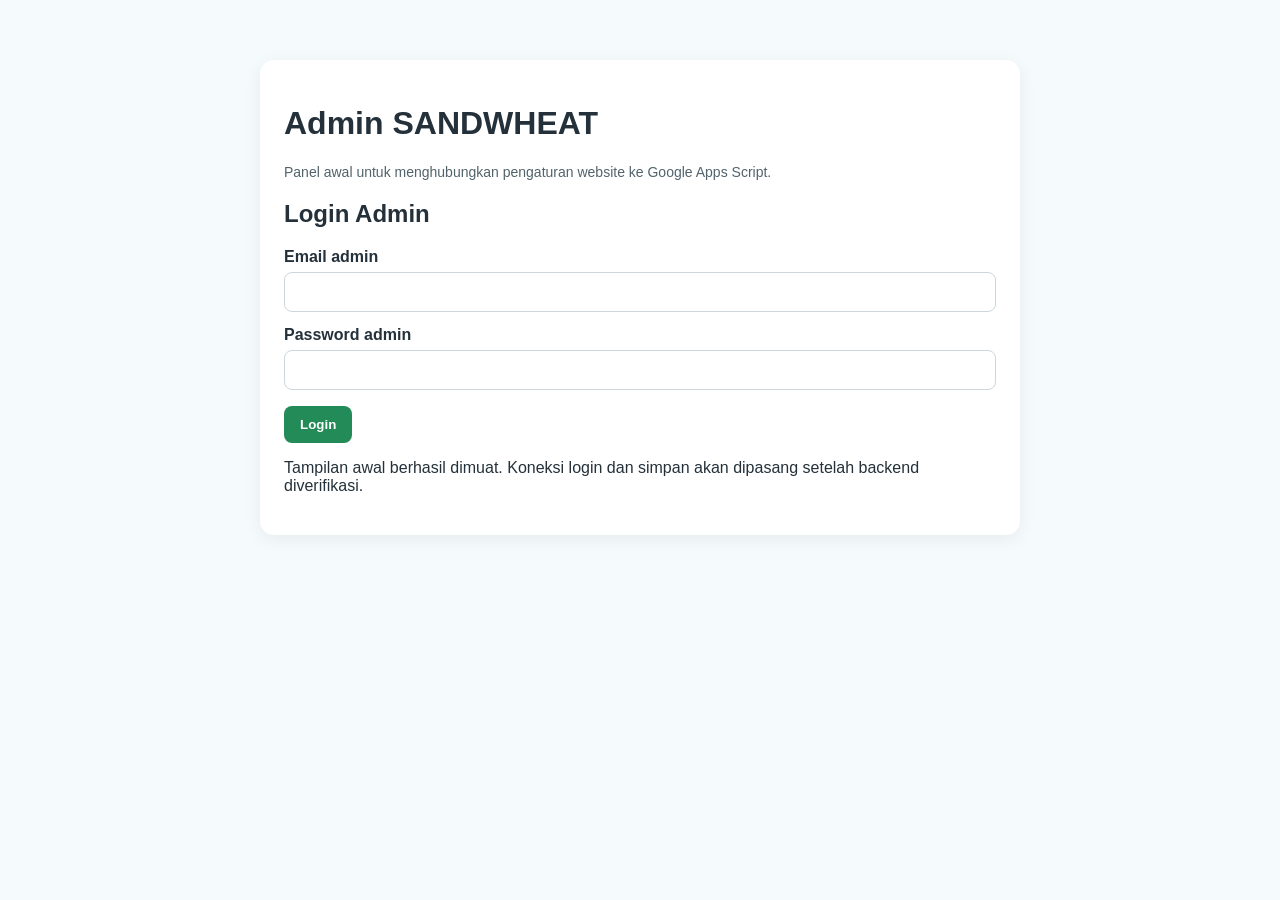
==== admin.html @ ceebeb2b "Create admin.html" ====
<!DOCTYPE html>
<html lang="id">
<head>
  <meta charset="UTF-8">
  <meta name="viewport" content="width=device-width, initial-scale=1">
  <meta name="robots" content="noindex,nofollow">
  <title>Admin SANDWHEAT</title>
  <link rel="stylesheet" href="./assets/admin.css">
  <style>
    body {
      font-family: Arial, sans-serif;
      max-width: 760px;
      margin: 40px auto;
      padding: 20px;
      color: #24313a;
      background: #f5fafc;
    }
    main {
      background: white;
      border-radius: 14px;
      padding: 24px;
      box-shadow: 0 4px 18px #00000010;
    }
    label { display: block; margin-top: 14px; font-weight: 600; }
    input, textarea {
      box-sizing: border-box;
      width: 100%;
      padding: 10px;
      margin-top: 6px;
      border: 1px solid #ccd7dc;
      border-radius: 8px;
      font: inherit;
    }
    button {
      padding: 11px 16px;
      margin-top: 16px;
      border: 0;
      border-radius: 8px;
      background: #238b57;
      color: white;
      font-weight: bold;
      cursor: pointer;
    }
    #status { white-space: pre-wrap; margin-top: 16px; }
    .note { color: #52636c; font-size: 14px; }
  </style>
</head>
<body>
  <main>
    <h1>Admin SANDWHEAT</h1>
    <p class="note">Panel awal untuk menghubungkan pengaturan website ke Google Apps Script.</p>

    <form id="loginForm">
      <h2>Login Admin</h2>
      <label for="email">Email admin</label>
      <input id="email" type="email" autocomplete="username" required>

      <label for="password">Password admin</label>
      <input id="password" type="password" autocomplete="current-password" required>

      <button type="submit">Login</button>
    </form>

    <section id="settingsPanel" hidden>
      <h2>Pengaturan Website</h2>

      <label for="heroTitle">Judul homepage</label>
      <input id="heroTitle">

      <label for="heroSubtitle">Deskripsi homepage</label>
      <textarea id="heroSubtitle" rows="3"></textarea>

      <label for="aboutTitle">Judul About Us</label>
      <input id="aboutTitle">

      <label for="aboutStory">Cerita About Us</label>
      <textarea id="aboutStory" rows="6"></textarea>

      <label for="footerText">Teks footer</label>
      <input id="footerText">

      <button id="saveButton" type="button">Simpan Pengaturan</button>
      <button id="logoutButton" type="button">Logout</button>
    </section>

    <p id="status" role="status" aria-live="polite"></p>
  </main>

  <script src="./assets/cms-model.js"></script>
  <script>
    const statusBox = document.getElementById("status");
    statusBox.textContent =
      "Tampilan awal berhasil dimuat. Koneksi login dan simpan akan dipasang setelah backend diverifikasi.";
  </script>
</body>
</html>
---- assets/admin.css ----
/* SANDWHEAT Admin */
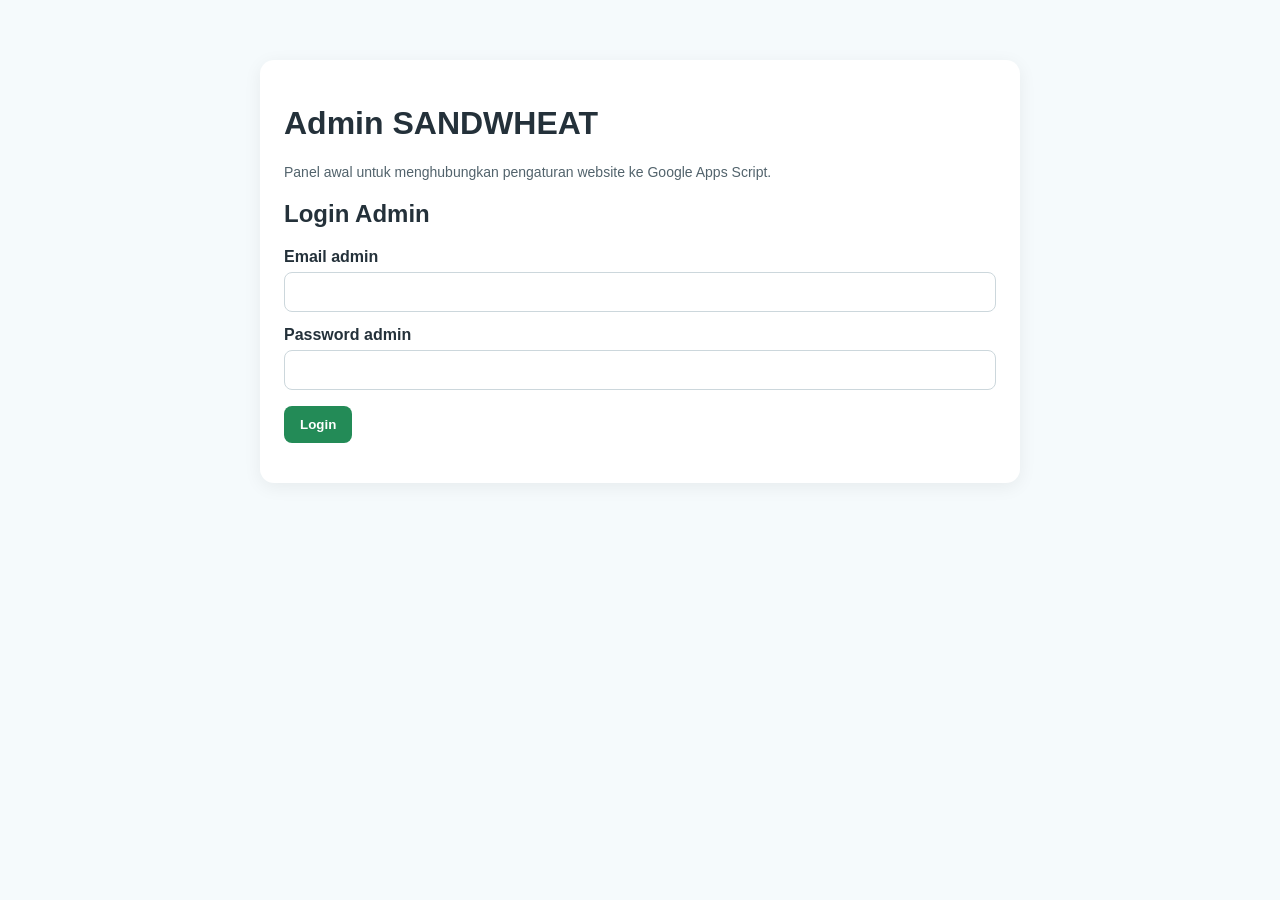
==== commit 8e58a10c: "Update admin.html" ====
--- a/admin.html
+++ b/admin.html
@@ -88,10 +88,4 @@
   </main>
 
   <script src="./assets/cms-model.js"></script>
-  <script>
-    const statusBox = document.getElementById("status");
-    statusBox.textContent =
-      "Tampilan awal berhasil dimuat. Koneksi login dan simpan akan dipasang setelah backend diverifikasi.";
-  </script>
-</body>
-</html>
+<script src="./assets/admin.js"></script>
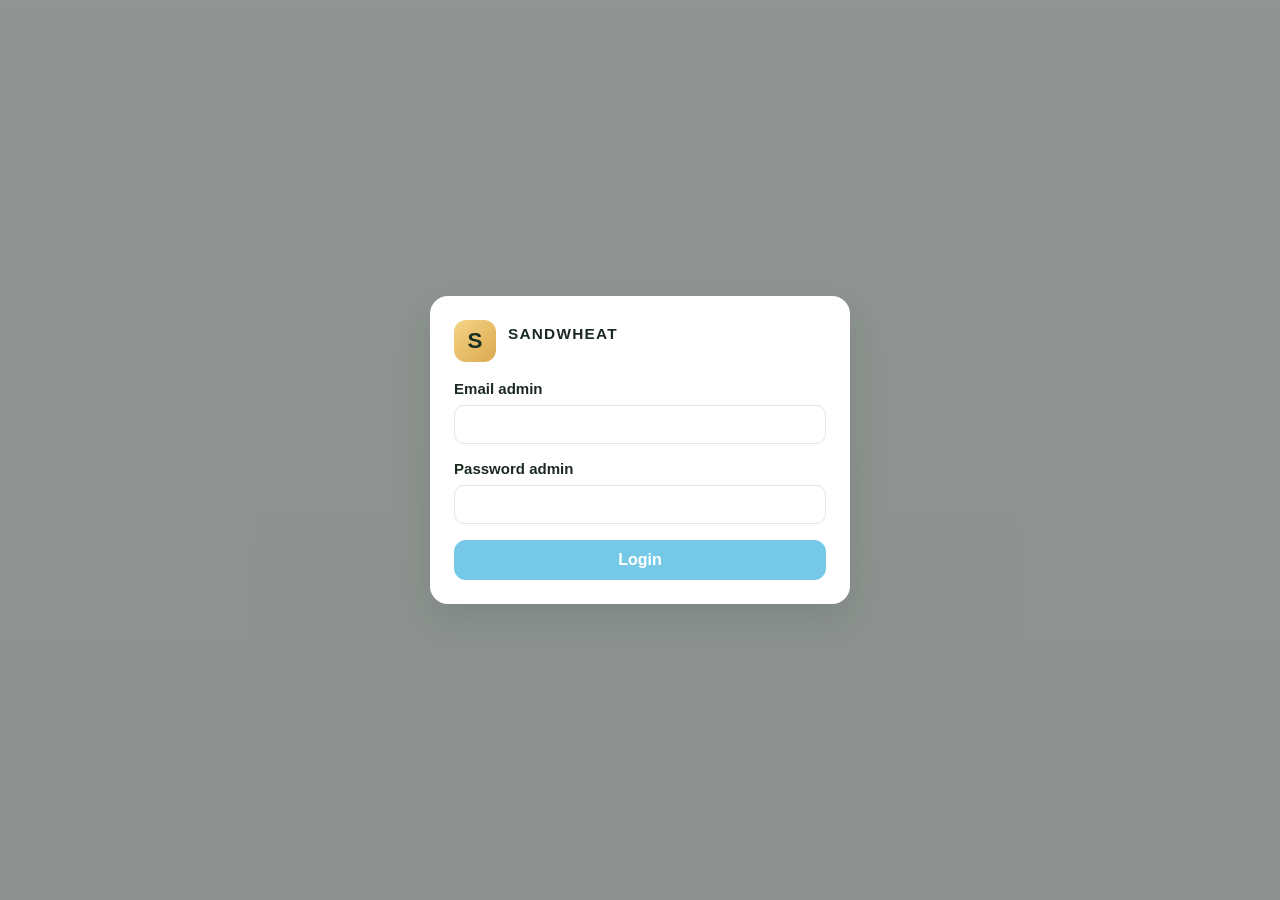
==== commit 2d62b4da: "Add admin CMS layout and connect public site to Apps Script settings/products while preserving legac" ====
--- a/admin.html
+++ b/admin.html
@@ -1,91 +1,269 @@
-
 <!DOCTYPE html>
 <html lang="id">
 <head>
   <meta charset="UTF-8">
-  <meta name="viewport" content="width=device-width, initial-scale=1">
+  <meta name="viewport" content="width=device-width, initial-scale=1.0">
   <meta name="robots" content="noindex,nofollow">
   <title>Admin SANDWHEAT</title>
   <link rel="stylesheet" href="./assets/admin.css">
-  <style>
-    body {
-      font-family: Arial, sans-serif;
-      max-width: 760px;
-      margin: 40px auto;
-      padding: 20px;
-      color: #24313a;
-      background: #f5fafc;
-    }
-    main {
-      background: white;
-      border-radius: 14px;
-      padding: 24px;
-      box-shadow: 0 4px 18px #00000010;
-    }
-    label { display: block; margin-top: 14px; font-weight: 600; }
-    input, textarea {
-      box-sizing: border-box;
-      width: 100%;
-      padding: 10px;
-      margin-top: 6px;
-      border: 1px solid #ccd7dc;
-      border-radius: 8px;
-      font: inherit;
-    }
-    button {
-      padding: 11px 16px;
-      margin-top: 16px;
-      border: 0;
-      border-radius: 8px;
-      background: #238b57;
-      color: white;
-      font-weight: bold;
-      cursor: pointer;
-    }
-    #status { white-space: pre-wrap; margin-top: 16px; }
-    .note { color: #52636c; font-size: 14px; }
-  </style>
 </head>
 <body>
-  <main>
-    <h1>Admin SANDWHEAT</h1>
-    <p class="note">Panel awal untuk menghubungkan pengaturan website ke Google Apps Script.</p>
-
-    <form id="loginForm">
-      <h2>Login Admin</h2>
-      <label for="email">Email admin</label>
-      <input id="email" type="email" autocomplete="username" required>
-
-      <label for="password">Password admin</label>
-      <input id="password" type="password" autocomplete="current-password" required>
-
-      <button type="submit">Login</button>
-    </form>
-
-    <section id="settingsPanel" hidden>
-      <h2>Pengaturan Website</h2>
-
-      <label for="heroTitle">Judul homepage</label>
-      <input id="heroTitle">
-
-      <label for="heroSubtitle">Deskripsi homepage</label>
-      <textarea id="heroSubtitle" rows="3"></textarea>
-
-      <label for="aboutTitle">Judul About Us</label>
-      <input id="aboutTitle">
-
-      <label for="aboutStory">Cerita About Us</label>
-      <textarea id="aboutStory" rows="6"></textarea>
-
-      <label for="footerText">Teks footer</label>
-      <input id="footerText">
-
-      <button id="saveButton" type="button">Simpan Pengaturan</button>
-      <button id="logoutButton" type="button">Logout</button>
-    </section>
-
-    <p id="status" role="status" aria-live="polite"></p>
-  </main>
-
-  <script src="./assets/cms-model.js"></script>
-<script src="./assets/admin.js"></script>
+  <div id="appRoot" class="admin-shell">
+    <aside class="sidebar">
+      <div class="brand-block">
+        <div class="brand-mark">S</div>
+        <div>
+          <strong>SANDWHEAT</strong>
+          <small>Admin Panel</small>
+        </div>
+      </div>
+
+      <nav class="sidebar-nav" aria-label="Navigasi admin">
+        <button class="nav-item active" data-view="dashboard" type="button">Dashboard</button>
+        <button class="nav-item" data-view="menu" type="button">Manajemen Menu</button>
+        <button class="nav-item" data-view="homepage" type="button">Homepage</button>
+        <button class="nav-item" data-view="about" type="button">About Us</button>
+        <button class="nav-item" data-view="contact" type="button">Kontak</button>
+        <button class="nav-item" data-view="appearance" type="button">Tampilan</button>
+        <button class="nav-item" data-view="preview" type="button">Preview</button>
+      </nav>
+
+      <button id="logoutBtn" class="btn btn-ghost logout-btn" type="button">Logout</button>
+    </aside>
+
+    <main class="main-panel">
+      <header class="topbar">
+        <div>
+          <p class="eyebrow">SANDWHEAT CMS</p>
+          <h1 id="pageTitle">Dashboard</h1>
+        </div>
+
+        <div class="top-actions">
+          <button id="cancelBtn" class="btn btn-secondary" type="button">Batal</button>
+          <button id="saveBtn" class="btn btn-primary" type="button">Simpan</button>
+        </div>
+      </header>
+
+      <div id="statusBanner" class="flash" role="status" aria-live="polite">Panel siap.</div>
+
+      <section id="dashboardView" class="view-panel active">
+        <div class="stats-grid">
+          <article class="stat-card">
+            <span>Total menu</span>
+            <strong id="statMenuCount">0</strong>
+          </article>
+          <article class="stat-card">
+            <span>Aktif</span>
+            <strong id="statActiveCount">0</strong>
+          </article>
+          <article class="stat-card">
+            <span>Nonaktif</span>
+            <strong id="statInactiveCount">0</strong>
+          </article>
+          <article class="stat-card">
+            <span>Versi data</span>
+            <strong id="statRevision">0</strong>
+          </article>
+        </div>
+
+        <div class="panel-card">
+          <h2>Ringkasan website</h2>
+          <div id="dashboardSummary" class="summary-list"></div>
+        </div>
+      </section>
+
+      <section id="menuView" class="view-panel">
+        <div class="section-header-row">
+          <h2>Manajemen menu</h2>
+          <button id="newMenuBtn" class="btn btn-primary small" type="button">Tambah menu</button>
+        </div>
+
+        <div class="layout-two-col">
+          <div class="panel-card">
+            <h3>Daftar menu</h3>
+            <div id="productList" class="product-list"></div>
+          </div>
+
+          <div class="panel-card product-editor">
+            <h3 id="productEditorTitle">Tambah menu</h3>
+            <form id="productForm">
+              <label>
+                Nama menu
+                <input id="productName" type="text" placeholder="Nama menu" required>
+              </label>
+
+              <label>
+                Kategori
+                <input id="productCategory" type="text" placeholder="Kategori">
+              </label>
+
+              <label>
+                Harga
+                <input id="productPrice" type="number" min="0" step="100" placeholder="Harga">
+              </label>
+
+              <label>
+                Deskripsi
+                <textarea id="productDescription" rows="4" placeholder="Deskripsi menu"></textarea>
+              </label>
+
+              <label>
+                Foto URL
+                <input id="productImage" type="url" placeholder="https://...jpg">
+              </label>
+
+              <div class="inline-fields">
+                <label class="checkbox-row">
+                  <input id="productActive" type="checkbox" checked>
+                  <span>Aktif</span>
+                </label>
+                <label class="checkbox-row">
+                  <input id="productAvailable" type="checkbox" checked>
+                  <span>Tersedia</span>
+                </label>
+              </div>
+
+              <div class="form-actions">
+                <button id="saveProductBtn" class="btn btn-primary" type="submit">Simpan menu</button>
+                <button id="resetProductBtn" class="btn btn-secondary" type="button">Batal</button>
+              </div>
+            </form>
+          </div>
+        </div>
+      </section>
+
+      <section id="homepageView" class="view-panel">
+        <div class="panel-card form-card">
+          <h2>Pengaturan homepage</h2>
+          <label>
+            Judul homepage
+            <input id="heroTitle" type="text" placeholder="Judul homepage">
+          </label>
+          <label>
+            Deskripsi homepage
+            <textarea id="heroSubtitle" rows="3" placeholder="Deskripsi homepage"></textarea>
+          </label>
+          <label>
+            Banner / gambar utama URL
+            <input id="heroImage" type="url" placeholder="https://...jpg">
+          </label>
+          <label>
+            Konten hero tambahan
+            <textarea id="heroContent" rows="4" placeholder="Konten tambahan"></textarea>
+          </label>
+        </div>
+      </section>
+
+      <section id="aboutView" class="view-panel">
+        <div class="panel-card form-card">
+          <h2>About Us</h2>
+          <label>
+            Judul About Us
+            <input id="aboutTitle" type="text" placeholder="Judul About Us">
+          </label>
+          <label>
+            Cerita bisnis
+            <textarea id="aboutStory" rows="7" placeholder="Cerita bisnis"></textarea>
+          </label>
+        </div>
+      </section>
+
+      <section id="contactView" class="view-panel">
+        <div class="panel-card form-card">
+          <h2>Kontak</h2>
+          <label>
+            Nomor telepon
+            <input id="contactPhone" type="text" placeholder="0812...">
+          </label>
+          <label>
+            WhatsApp
+            <input id="contactWhatsapp" type="text" placeholder="62812...">
+          </label>
+          <label>
+            Informasi bisnis
+            <textarea id="contactBusiness" rows="5" placeholder="Informasi bisnis"></textarea>
+          </label>
+        </div>
+      </section>
+
+      <section id="appearanceView" class="view-panel">
+        <div class="panel-card form-card">
+          <h2>Tampilan website</h2>
+          <div class="inline-fields color-grid">
+            <label>
+              Warna utama
+              <input id="primaryColor" type="color">
+            </label>
+            <label>
+              Warna sekunder
+              <input id="secondaryColor" type="color">
+            </label>
+            <label>
+              Warna aksen
+              <input id="accentColor" type="color">
+            </label>
+          </div>
+
+          <label>
+            Urutan bagian halaman
+            <input id="sectionOrder" type="text" placeholder="menu,about,contact">
+          </label>
+
+          <label>
+            Teks footer
+            <input id="footerText" type="text" placeholder="Footer text">
+          </label>
+
+          <div class="inline-fields">
+            <label class="checkbox-row">
+              <input id="showMenu" type="checkbox">
+              <span>Tampilkan menu</span>
+            </label>
+            <label class="checkbox-row">
+              <input id="showAbout" type="checkbox">
+              <span>Tampilkan About</span>
+            </label>
+            <label class="checkbox-row">
+              <input id="showContact" type="checkbox">
+              <span>Tampilkan Kontak</span>
+            </label>
+          </div>
+        </div>
+      </section>
+
+      <section id="previewView" class="view-panel">
+        <div class="panel-card preview-card">
+          <h2>Preview perubahan</h2>
+          <div id="previewFrame" class="preview-frame"></div>
+          <p class="preview-note">Preview ini menampilkan ringkasan pengaturan aktif sebelum publikasi. Gunakan tombol simpan untuk mengirim ke backend.</p>
+        </div>
+      </section>
+    </main>
+  </div>
+
+  <div id="loginScreen" class="login-screen" hidden>
+    <div class="login-card">
+      <div class="brand-block login-brand">
+        <div class="brand-mark">S</div>
+        <div>
+          <strong>SANDWHEAT</strong>
+          <small>Login Admin</small>
+        </div>
+      </div>
+      <form id="loginForm" novalidate>
+        <label>
+          Email admin
+          <input id="adminEmail" type="email" autocomplete="username" required>
+        </label>
+        <label>
+          Password admin
+          <input id="adminPassword" type="password" autocomplete="current-password" required>
+        </label>
+        <button type="submit" class="btn btn-primary full-width">Login</button>
+      </form>
+    </div>
+  </div>
+
+  <script src="./assets/admin.js"></script>
+</body>
+</html>
--- a/assets/admin.css
+++ b/assets/admin.css
@@ -1 +1,495 @@
-/* SANDWHEAT Admin */
+/* SANDWHEAT Admin Panel */
+:root {
+  --bg: #eef4f1;
+  --panel: #ffffff;
+  --sidebar: #1c3126;
+  --sidebar-soft: #294734;
+  --primary: #2e7d5d;
+  --primary-dark: #1f5d44;
+  --danger: #c64343;
+  --warning: #d68b13;
+  --line: #dfe9e2;
+  --muted: #5d6d62;
+  --text: #1b2a21;
+  --shadow: 0 16px 36px rgba(24, 39, 31, 0.12);
+}
+
+* {
+  box-sizing: border-box;
+}
+
+html, body {
+  margin: 0;
+  min-height: 100%;
+  font-family: Arial, Helvetica, sans-serif;
+  background: linear-gradient(180deg, #f4f7f3 0%, #edf3ef 100%);
+  color: var(--text);
+}
+
+button, input, textarea {
+  font: inherit;
+}
+
+button {
+  cursor: pointer;
+}
+
+.admin-shell {
+  display: flex;
+  min-height: 100vh;
+}
+
+.sidebar {
+  width: 260px;
+  background: var(--sidebar);
+  color: #edf7f1;
+  padding: 24px 18px;
+  display: flex;
+  flex-direction: column;
+  gap: 20px;
+}
+
+.brand-block {
+  display: flex;
+  align-items: center;
+  gap: 12px;
+}
+
+.brand-mark {
+  width: 42px;
+  height: 42px;
+  display: grid;
+  place-items: center;
+  border-radius: 12px;
+  background: linear-gradient(135deg, #f5d586, #dba84f);
+  color: #1a2e22;
+  font-weight: 700;
+  font-size: 1.4rem;
+}
+
+.brand-block strong,
+.brand-block small {
+  display: block;
+}
+
+.brand-block strong {
+  letter-spacing: 0.08em;
+  font-size: 0.96rem;
+}
+
+.brand-block small {
+  color: rgba(255,255,255,0.72);
+}
+
+.sidebar-nav {
+  display: flex;
+  flex-direction: column;
+  gap: 8px;
+}
+
+.nav-item {
+  border: 0;
+  border-radius: 12px;
+  background: transparent;
+  color: rgba(255,255,255,0.8);
+  text-align: left;
+  font-weight: 600;
+  padding: 12px 14px;
+  transition: 0.2s ease;
+}
+
+.nav-item.active,
+.nav-item:hover {
+  background: rgba(255,255,255,0.1);
+  color: #fff;
+}
+
+.logout-btn {
+  margin-top: auto;
+}
+
+.main-panel {
+  flex: 1;
+  padding: 28px 26px 40px;
+}
+
+.topbar {
+  display: flex;
+  justify-content: space-between;
+  align-items: center;
+  gap: 16px;
+  margin-bottom: 20px;
+}
+
+.eyebrow {
+  margin: 0 0 6px;
+  font-size: 0.76rem;
+  color: var(--muted);
+  letter-spacing: 0.14em;
+  text-transform: uppercase;
+}
+
+.topbar h1 {
+  margin: 0;
+  font-size: clamp(1.8rem, 2vw, 2.6rem);
+}
+
+.top-actions {
+  display: flex;
+  gap: 12px;
+  align-items: center;
+}
+
+.btn {
+  border: 0;
+  border-radius: 12px;
+  padding: 11px 18px;
+  font-weight: 700;
+  transition: transform 0.15s ease, opacity 0.15s ease;
+}
+
+.btn:hover {
+  transform: translateY(-1px);
+}
+
+.btn:disabled {
+  cursor: wait;
+  opacity: 0.7;
+}
+
+.btn-primary {
+  background: var(--primary);
+  color: #fff;
+}
+
+.btn-secondary {
+  background: #e9efe9;
+  color: var(--text);
+}
+
+.btn-ghost {
+  background: rgba(255,255,255,0.08);
+  color: #fff;
+}
+
+.small {
+  padding: 9px 12px;
+  font-size: 0.9rem;
+}
+
+.full-width {
+  width: 100%;
+}
+
+.flash {
+  border-radius: 12px;
+  padding: 12px 14px;
+  margin-bottom: 20px;
+  border: 1px solid transparent;
+  background: #edf3ee;
+  color: #1d4331;
+  min-height: 46px;
+  display: flex;
+  align-items: center;
+}
+
+.flash.success {
+  background: #eaf9ef;
+  border-color: #b9e4c8;
+  color: #1d5b3b;
+}
+
+.flash.error {
+  background: #fff0f0;
+  border-color: #f2b9b9;
+  color: #8a2a2a;
+}
+
+.flash.loading {
+  background: #fdf4e6;
+  border-color: #f1d6a4;
+  color: #865b17;
+}
+
+.view-panel {
+  display: none;
+}
+
+.view-panel.active {
+  display: block;
+}
+
+.stats-grid {
+  display: grid;
+  grid-template-columns: repeat(4, minmax(180px, 1fr));
+  gap: 16px;
+  margin-bottom: 20px;
+}
+
+.stat-card,
+.panel-card {
+  background: var(--panel);
+  border: 1px solid var(--line);
+  border-radius: 18px;
+  box-shadow: var(--shadow);
+}
+
+.stat-card {
+  padding: 18px 20px;
+}
+
+.stat-card span {
+  display: block;
+  color: var(--muted);
+  margin-bottom: 10px;
+}
+
+.stat-card strong {
+  font-size: clamp(1.8rem, 2vw, 2.5rem);
+}
+
+.panel-card {
+  padding: 20px;
+}
+
+.summary-list {
+  display: grid;
+  gap: 10px;
+}
+
+.summary-item {
+  display: flex;
+  justify-content: space-between;
+  gap: 18px;
+  padding: 12px 14px;
+  background: #f6faf7;
+  border-radius: 10px;
+}
+
+.section-header-row {
+  display: flex;
+  justify-content: space-between;
+  align-items: center;
+  gap: 14px;
+  margin-bottom: 18px;
+}
+
+.section-header-row h2,
+.panel-card h2,
+.panel-card h3 {
+  margin-top: 0;
+}
+
+.layout-two-col {
+  display: grid;
+  grid-template-columns: minmax(260px, 1.2fr) minmax(260px, 1fr);
+  gap: 18px;
+}
+
+.product-list {
+  display: grid;
+  gap: 12px;
+}
+
+.product-tile {
+  border: 1px solid var(--line);
+  border-radius: 14px;
+  background: #fbfdfb;
+  padding: 14px;
+  display: grid;
+  grid-template-columns: 68px 1fr auto;
+  gap: 14px;
+  align-items: center;
+}
+
+.product-thumb {
+  width: 68px;
+  height: 68px;
+  border-radius: 12px;
+  background: linear-gradient(135deg, #eefaf3, #dfeee6);
+  object-fit: cover;
+}
+
+.product-info strong {
+  display: block;
+  margin-bottom: 6px;
+}
+
+.product-meta {
+  display: flex;
+  flex-wrap: wrap;
+  gap: 8px;
+  color: var(--muted);
+  font-size: 0.85rem;
+}
+
+.product-actions {
+  display: flex;
+  flex-direction: column;
+  gap: 8px;
+}
+
+.product-pill {
+  display: inline-flex;
+  align-items: center;
+  justify-content: center;
+  font-size: 0.78rem;
+  border-radius: 999px;
+  padding: 5px 8px;
+  font-weight: 700;
+}
+
+.product-pill.status-active {
+  background: #eaf7ee;
+  color: #275f40;
+}
+
+.product-pill.status-inactive {
+  background: #fff1ea;
+  color: #9c4d2a;
+}
+
+.product-actions button {
+  border: 1px solid var(--line);
+  background: #fff;
+  color: var(--text);
+  border-radius: 8px;
+  padding: 7px 10px;
+}
+
+.product-editor form,
+.form-card {
+  display: grid;
+  gap: 14px;
+}
+
+label {
+  display: grid;
+  gap: 8px;
+  font-weight: 700;
+  font-size: 0.94rem;
+}
+
+input,
+textarea {
+  width: 100%;
+  border: 1px solid var(--line);
+  border-radius: 10px;
+  padding: 10px 12px;
+  background: #fff;
+  color: var(--text);
+}
+
+textarea {
+  resize: vertical;
+}
+
+.inline-fields {
+  display: flex;
+  flex-wrap: wrap;
+  gap: 14px;
+}
+
+.checkbox-row {
+  display: inline-flex;
+  flex-direction: row !important;
+  align-items: center;
+  gap: 10px;
+  padding: 10px 12px;
+  border: 1px solid var(--line);
+  border-radius: 10px;
+  background: #fafcfb;
+}
+
+.checkbox-row input {
+  width: auto;
+  margin: 0;
+}
+
+.color-grid label {
+  flex: 1 1 120px;
+}
+
+.form-actions {
+  display: flex;
+  gap: 10px;
+  justify-content: flex-end;
+  flex-wrap: wrap;
+}
+
+.preview-frame {
+  background: #f5f6f2;
+  border: 1px solid var(--line);
+  border-radius: 16px;
+  padding: 20px;
+  min-height: 260px;
+}
+
+.preview-note {
+  color: var(--muted);
+  margin: 14px 0 0;
+}
+
+.login-screen {
+  position: fixed;
+  inset: 0;
+  background: rgba(20, 30, 25, 0.45);
+  display: grid;
+  place-items: center;
+  z-index: 50;
+  padding: 20px;
+}
+
+.login-card {
+  width: min(100%, 420px);
+  background: #fff;
+  border-radius: 18px;
+  box-shadow: var(--shadow);
+  padding: 24px;
+}
+
+.login-brand {
+  margin-bottom: 18px;
+}
+
+.login-card form {
+  display: grid;
+  gap: 16px;
+}
+
+@media (max-width: 980px) {
+  .admin-shell {
+    flex-direction: column;
+  }
+
+  .sidebar {
+    width: 100%;
+    padding-bottom: 18px;
+  }
+
+  .main-panel {
+    padding-top: 20px;
+  }
+
+  .layout-two-col,
+  .stats-grid {
+    grid-template-columns: 1fr;
+  }
+}
+
+@media (max-width: 620px) {
+  .topbar {
+    flex-direction: column;
+    align-items: flex-start;
+  }
+
+  .top-actions {
+    width: 100%;
+    justify-content: flex-start;
+  }
+
+  .toggle-inline {
+    flex-direction: column;
+    align-items: stretch;
+  }
+}
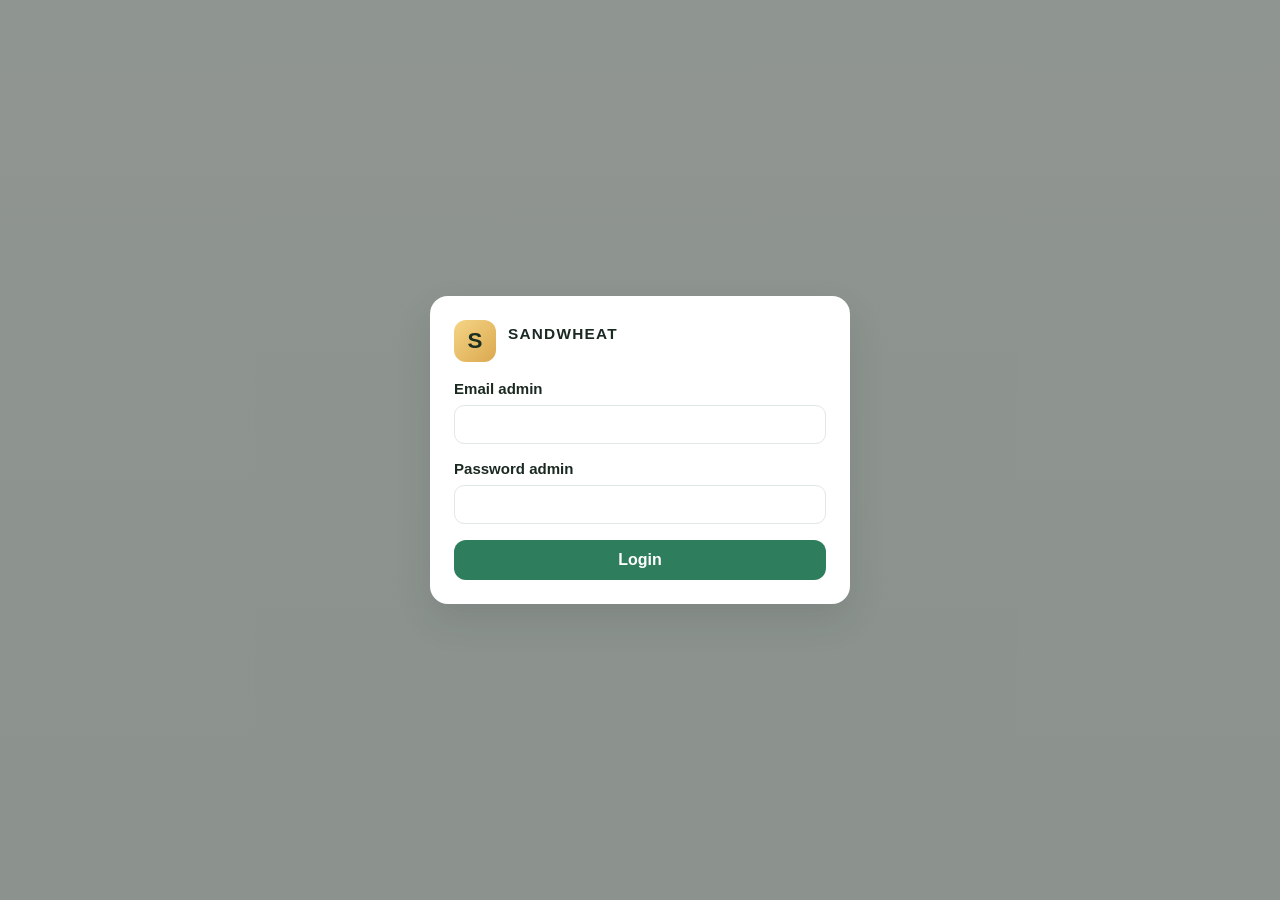
==== commit eeb678c2: "Restore public landing page and add working admin CMS shell with safe Google Apps Script integration" ====
--- a/admin.html
+++ b/admin.html
@@ -1,11 +1,11 @@
 <!DOCTYPE html>
 <html lang="id">
 <head>
-  <meta charset="UTF-8">
-  <meta name="viewport" content="width=device-width, initial-scale=1.0">
-  <meta name="robots" content="noindex,nofollow">
+  <meta charset="UTF-8" />
+  <meta name="viewport" content="width=device-width, initial-scale=1.0" />
+  <meta name="robots" content="noindex,nofollow" />
   <title>Admin SANDWHEAT</title>
-  <link rel="stylesheet" href="./assets/admin.css">
+  <link rel="stylesheet" href="./assets/admin.css" />
 </head>
 <body>
   <div id="appRoot" class="admin-shell">
@@ -37,7 +37,6 @@
           <p class="eyebrow">SANDWHEAT CMS</p>
           <h1 id="pageTitle">Dashboard</h1>
         </div>
-
         <div class="top-actions">
           <button id="cancelBtn" class="btn btn-secondary" type="button">Batal</button>
           <button id="saveBtn" class="btn btn-primary" type="button">Simpan</button>
@@ -48,28 +47,12 @@
 
       <section id="dashboardView" class="view-panel active">
         <div class="stats-grid">
-          <article class="stat-card">
-            <span>Total menu</span>
-            <strong id="statMenuCount">0</strong>
-          </article>
-          <article class="stat-card">
-            <span>Aktif</span>
-            <strong id="statActiveCount">0</strong>
-          </article>
-          <article class="stat-card">
-            <span>Nonaktif</span>
-            <strong id="statInactiveCount">0</strong>
-          </article>
-          <article class="stat-card">
-            <span>Versi data</span>
-            <strong id="statRevision">0</strong>
-          </article>
+          <article class="stat-card"><span>Total menu</span><strong id="statMenuCount">0</strong></article>
+          <article class="stat-card"><span>Aktif</span><strong id="statActiveCount">0</strong></article>
+          <article class="stat-card"><span>Nonaktif</span><strong id="statInactiveCount">0</strong></article>
+          <article class="stat-card"><span>Versi data</span><strong id="statRevision">0</strong></article>
         </div>
-
-        <div class="panel-card">
-          <h2>Ringkasan website</h2>
-          <div id="dashboardSummary" class="summary-list"></div>
-        </div>
+        <div class="panel-card"><h2>Ringkasan website</h2><div id="dashboardSummary" class="summary-list"></div></div>
       </section>
 
       <section id="menuView" class="view-panel">
@@ -77,52 +60,20 @@
           <h2>Manajemen menu</h2>
           <button id="newMenuBtn" class="btn btn-primary small" type="button">Tambah menu</button>
         </div>
-
         <div class="layout-two-col">
-          <div class="panel-card">
-            <h3>Daftar menu</h3>
-            <div id="productList" class="product-list"></div>
-          </div>
-
+          <div class="panel-card"><h3>Daftar menu</h3><div id="productList" class="product-list"></div></div>
           <div class="panel-card product-editor">
             <h3 id="productEditorTitle">Tambah menu</h3>
             <form id="productForm">
-              <label>
-                Nama menu
-                <input id="productName" type="text" placeholder="Nama menu" required>
-              </label>
-
-              <label>
-                Kategori
-                <input id="productCategory" type="text" placeholder="Kategori">
-              </label>
-
-              <label>
-                Harga
-                <input id="productPrice" type="number" min="0" step="100" placeholder="Harga">
-              </label>
-
-              <label>
-                Deskripsi
-                <textarea id="productDescription" rows="4" placeholder="Deskripsi menu"></textarea>
-              </label>
-
-              <label>
-                Foto URL
-                <input id="productImage" type="url" placeholder="https://...jpg">
-              </label>
-
+              <label>Nama menu<input id="productName" type="text" placeholder="Nama menu" required /></label>
+              <label>Kategori<input id="productCategory" type="text" placeholder="Kategori" /></label>
+              <label>Harga<input id="productPrice" type="number" min="0" step="100" placeholder="Harga" /></label>
+              <label>Deskripsi<textarea id="productDescription" rows="4" placeholder="Deskripsi menu"></textarea></label>
+              <label>Foto URL<input id="productImage" type="url" placeholder="https://...jpg" /></label>
               <div class="inline-fields">
-                <label class="checkbox-row">
-                  <input id="productActive" type="checkbox" checked>
-                  <span>Aktif</span>
-                </label>
-                <label class="checkbox-row">
-                  <input id="productAvailable" type="checkbox" checked>
-                  <span>Tersedia</span>
-                </label>
+                <label class="checkbox-row"><input id="productActive" type="checkbox" checked /> <span>Aktif</span></label>
+                <label class="checkbox-row"><input id="productAvailable" type="checkbox" checked /> <span>Tersedia</span></label>
               </div>
-
               <div class="form-actions">
                 <button id="saveProductBtn" class="btn btn-primary" type="submit">Simpan menu</button>
                 <button id="resetProductBtn" class="btn btn-secondary" type="button">Batal</button>
@@ -135,54 +86,27 @@
       <section id="homepageView" class="view-panel">
         <div class="panel-card form-card">
           <h2>Pengaturan homepage</h2>
-          <label>
-            Judul homepage
-            <input id="heroTitle" type="text" placeholder="Judul homepage">
-          </label>
-          <label>
-            Deskripsi homepage
-            <textarea id="heroSubtitle" rows="3" placeholder="Deskripsi homepage"></textarea>
-          </label>
-          <label>
-            Banner / gambar utama URL
-            <input id="heroImage" type="url" placeholder="https://...jpg">
-          </label>
-          <label>
-            Konten hero tambahan
-            <textarea id="heroContent" rows="4" placeholder="Konten tambahan"></textarea>
-          </label>
+          <label>Judul homepage<input id="heroTitle" type="text" placeholder="Judul homepage" /></label>
+          <label>Deskripsi homepage<textarea id="heroSubtitle" rows="3" placeholder="Deskripsi homepage"></textarea></label>
+          <label>Banner / gambar utama URL<input id="heroImage" type="url" placeholder="https://...jpg" /></label>
+          <label>Konten hero tambahan<textarea id="heroContent" rows="4" placeholder="Konten tambahan"></textarea></label>
         </div>
       </section>
 
       <section id="aboutView" class="view-panel">
         <div class="panel-card form-card">
           <h2>About Us</h2>
-          <label>
-            Judul About Us
-            <input id="aboutTitle" type="text" placeholder="Judul About Us">
-          </label>
-          <label>
-            Cerita bisnis
-            <textarea id="aboutStory" rows="7" placeholder="Cerita bisnis"></textarea>
-          </label>
+          <label>Judul About Us<input id="aboutTitle" type="text" placeholder="Judul About Us" /></label>
+          <label>Cerita bisnis<textarea id="aboutStory" rows="7" placeholder="Cerita bisnis"></textarea></label>
         </div>
       </section>
 
       <section id="contactView" class="view-panel">
         <div class="panel-card form-card">
           <h2>Kontak</h2>
-          <label>
-            Nomor telepon
-            <input id="contactPhone" type="text" placeholder="0812...">
-          </label>
-          <label>
-            WhatsApp
-            <input id="contactWhatsapp" type="text" placeholder="62812...">
-          </label>
-          <label>
-            Informasi bisnis
-            <textarea id="contactBusiness" rows="5" placeholder="Informasi bisnis"></textarea>
-          </label>
+          <label>Nomor telepon<input id="contactPhone" type="text" placeholder="0812..." /></label>
+          <label>WhatsApp<input id="contactWhatsapp" type="text" placeholder="62812..." /></label>
+          <label>Informasi bisnis<textarea id="contactBusiness" rows="5" placeholder="Informasi bisnis"></textarea></label>
         </div>
       </section>
 
@@ -190,43 +114,16 @@
         <div class="panel-card form-card">
           <h2>Tampilan website</h2>
           <div class="inline-fields color-grid">
-            <label>
-              Warna utama
-              <input id="primaryColor" type="color">
-            </label>
-            <label>
-              Warna sekunder
-              <input id="secondaryColor" type="color">
-            </label>
-            <label>
-              Warna aksen
-              <input id="accentColor" type="color">
-            </label>
+            <label>Warna utama<input id="primaryColor" type="color" /></label>
+            <label>Warna sekunder<input id="secondaryColor" type="color" /></label>
+            <label>Warna aksen<input id="accentColor" type="color" /></label>
           </div>
-
-          <label>
-            Urutan bagian halaman
-            <input id="sectionOrder" type="text" placeholder="menu,about,contact">
-          </label>
-
-          <label>
-            Teks footer
-            <input id="footerText" type="text" placeholder="Footer text">
-          </label>
-
+          <label>Urutan bagian halaman<input id="sectionOrder" type="text" placeholder="menu,about,contact" /></label>
+          <label>Teks footer<input id="footerText" type="text" placeholder="Footer text" /></label>
           <div class="inline-fields">
-            <label class="checkbox-row">
-              <input id="showMenu" type="checkbox">
-              <span>Tampilkan menu</span>
-            </label>
-            <label class="checkbox-row">
-              <input id="showAbout" type="checkbox">
-              <span>Tampilkan About</span>
-            </label>
-            <label class="checkbox-row">
-              <input id="showContact" type="checkbox">
-              <span>Tampilkan Kontak</span>
-            </label>
+            <label class="checkbox-row"><input id="showMenu" type="checkbox" /><span>Tampilkan menu</span></label>
+            <label class="checkbox-row"><input id="showAbout" type="checkbox" /><span>Tampilkan About</span></label>
+            <label class="checkbox-row"><input id="showContact" type="checkbox" /><span>Tampilkan Kontak</span></label>
           </div>
         </div>
       </section>
@@ -235,7 +132,7 @@
         <div class="panel-card preview-card">
           <h2>Preview perubahan</h2>
           <div id="previewFrame" class="preview-frame"></div>
-          <p class="preview-note">Preview ini menampilkan ringkasan pengaturan aktif sebelum publikasi. Gunakan tombol simpan untuk mengirim ke backend.</p>
+          <p class="preview-note">Preview ini menampilkan ringkasan pengaturan aktif sebelum publikasi.</p>
         </div>
       </section>
     </main>
@@ -251,14 +148,8 @@
         </div>
       </div>
       <form id="loginForm" novalidate>
-        <label>
-          Email admin
-          <input id="adminEmail" type="email" autocomplete="username" required>
-        </label>
-        <label>
-          Password admin
-          <input id="adminPassword" type="password" autocomplete="current-password" required>
-        </label>
+        <label>Email admin<input id="adminEmail" type="email" autocomplete="username" required /></label>
+        <label>Password admin<input id="adminPassword" type="password" autocomplete="current-password" required /></label>
         <button type="submit" class="btn btn-primary full-width">Login</button>
       </form>
     </div>
--- a/assets/admin.css
+++ b/assets/admin.css
@@ -14,482 +14,76 @@
   --shadow: 0 16px 36px rgba(24, 39, 31, 0.12);
 }
 
-* {
-  box-sizing: border-box;
-}
+* { box-sizing: border-box; }
+html, body { margin: 0; min-height: 100%; font-family: Arial, Helvetica, sans-serif; background: linear-gradient(180deg, #f4f7f3 0%, #edf3ef 100%); color: var(--text); }
+button, input, textarea { font: inherit; }
+button { cursor: pointer; }
 
-html, body {
-  margin: 0;
-  min-height: 100%;
-  font-family: Arial, Helvetica, sans-serif;
-  background: linear-gradient(180deg, #f4f7f3 0%, #edf3ef 100%);
-  color: var(--text);
-}
-
-button, input, textarea {
-  font: inherit;
-}
-
-button {
-  cursor: pointer;
-}
-
-.admin-shell {
-  display: flex;
-  min-height: 100vh;
-}
-
-.sidebar {
-  width: 260px;
-  background: var(--sidebar);
-  color: #edf7f1;
-  padding: 24px 18px;
-  display: flex;
-  flex-direction: column;
-  gap: 20px;
-}
-
-.brand-block {
-  display: flex;
-  align-items: center;
-  gap: 12px;
-}
-
-.brand-mark {
-  width: 42px;
-  height: 42px;
-  display: grid;
-  place-items: center;
-  border-radius: 12px;
-  background: linear-gradient(135deg, #f5d586, #dba84f);
-  color: #1a2e22;
-  font-weight: 700;
-  font-size: 1.4rem;
-}
-
-.brand-block strong,
-.brand-block small {
-  display: block;
-}
-
-.brand-block strong {
-  letter-spacing: 0.08em;
-  font-size: 0.96rem;
-}
-
-.brand-block small {
-  color: rgba(255,255,255,0.72);
-}
-
-.sidebar-nav {
-  display: flex;
-  flex-direction: column;
-  gap: 8px;
-}
-
-.nav-item {
-  border: 0;
-  border-radius: 12px;
-  background: transparent;
-  color: rgba(255,255,255,0.8);
-  text-align: left;
-  font-weight: 600;
-  padding: 12px 14px;
-  transition: 0.2s ease;
-}
-
-.nav-item.active,
-.nav-item:hover {
-  background: rgba(255,255,255,0.1);
-  color: #fff;
-}
-
-.logout-btn {
-  margin-top: auto;
-}
-
-.main-panel {
-  flex: 1;
-  padding: 28px 26px 40px;
-}
-
-.topbar {
-  display: flex;
-  justify-content: space-between;
-  align-items: center;
-  gap: 16px;
-  margin-bottom: 20px;
-}
-
-.eyebrow {
-  margin: 0 0 6px;
-  font-size: 0.76rem;
-  color: var(--muted);
-  letter-spacing: 0.14em;
-  text-transform: uppercase;
-}
-
-.topbar h1 {
-  margin: 0;
-  font-size: clamp(1.8rem, 2vw, 2.6rem);
-}
-
-.top-actions {
-  display: flex;
-  gap: 12px;
-  align-items: center;
-}
-
-.btn {
-  border: 0;
-  border-radius: 12px;
-  padding: 11px 18px;
-  font-weight: 700;
-  transition: transform 0.15s ease, opacity 0.15s ease;
-}
-
-.btn:hover {
-  transform: translateY(-1px);
-}
-
-.btn:disabled {
-  cursor: wait;
-  opacity: 0.7;
-}
-
-.btn-primary {
-  background: var(--primary);
-  color: #fff;
-}
-
-.btn-secondary {
-  background: #e9efe9;
-  color: var(--text);
-}
-
-.btn-ghost {
-  background: rgba(255,255,255,0.08);
-  color: #fff;
-}
-
-.small {
-  padding: 9px 12px;
-  font-size: 0.9rem;
-}
-
-.full-width {
-  width: 100%;
-}
-
-.flash {
-  border-radius: 12px;
-  padding: 12px 14px;
-  margin-bottom: 20px;
-  border: 1px solid transparent;
-  background: #edf3ee;
-  color: #1d4331;
-  min-height: 46px;
-  display: flex;
-  align-items: center;
-}
-
-.flash.success {
-  background: #eaf9ef;
-  border-color: #b9e4c8;
-  color: #1d5b3b;
-}
-
-.flash.error {
-  background: #fff0f0;
-  border-color: #f2b9b9;
-  color: #8a2a2a;
-}
-
-.flash.loading {
-  background: #fdf4e6;
-  border-color: #f1d6a4;
-  color: #865b17;
-}
-
-.view-panel {
-  display: none;
-}
-
-.view-panel.active {
-  display: block;
-}
-
-.stats-grid {
-  display: grid;
-  grid-template-columns: repeat(4, minmax(180px, 1fr));
-  gap: 16px;
-  margin-bottom: 20px;
-}
-
-.stat-card,
-.panel-card {
-  background: var(--panel);
-  border: 1px solid var(--line);
-  border-radius: 18px;
-  box-shadow: var(--shadow);
-}
-
-.stat-card {
-  padding: 18px 20px;
-}
-
-.stat-card span {
-  display: block;
-  color: var(--muted);
-  margin-bottom: 10px;
-}
-
-.stat-card strong {
-  font-size: clamp(1.8rem, 2vw, 2.5rem);
-}
-
-.panel-card {
-  padding: 20px;
-}
-
-.summary-list {
-  display: grid;
-  gap: 10px;
-}
-
-.summary-item {
-  display: flex;
-  justify-content: space-between;
-  gap: 18px;
-  padding: 12px 14px;
-  background: #f6faf7;
-  border-radius: 10px;
-}
-
-.section-header-row {
-  display: flex;
-  justify-content: space-between;
-  align-items: center;
-  gap: 14px;
-  margin-bottom: 18px;
-}
-
-.section-header-row h2,
-.panel-card h2,
-.panel-card h3 {
-  margin-top: 0;
-}
-
-.layout-two-col {
-  display: grid;
-  grid-template-columns: minmax(260px, 1.2fr) minmax(260px, 1fr);
-  gap: 18px;
-}
-
-.product-list {
-  display: grid;
-  gap: 12px;
-}
-
-.product-tile {
-  border: 1px solid var(--line);
-  border-radius: 14px;
-  background: #fbfdfb;
-  padding: 14px;
-  display: grid;
-  grid-template-columns: 68px 1fr auto;
-  gap: 14px;
-  align-items: center;
-}
-
-.product-thumb {
-  width: 68px;
-  height: 68px;
-  border-radius: 12px;
-  background: linear-gradient(135deg, #eefaf3, #dfeee6);
-  object-fit: cover;
-}
-
-.product-info strong {
-  display: block;
-  margin-bottom: 6px;
-}
-
-.product-meta {
-  display: flex;
-  flex-wrap: wrap;
-  gap: 8px;
-  color: var(--muted);
-  font-size: 0.85rem;
-}
-
-.product-actions {
-  display: flex;
-  flex-direction: column;
-  gap: 8px;
-}
-
-.product-pill {
-  display: inline-flex;
-  align-items: center;
-  justify-content: center;
-  font-size: 0.78rem;
-  border-radius: 999px;
-  padding: 5px 8px;
-  font-weight: 700;
-}
-
-.product-pill.status-active {
-  background: #eaf7ee;
-  color: #275f40;
-}
-
-.product-pill.status-inactive {
-  background: #fff1ea;
-  color: #9c4d2a;
-}
-
-.product-actions button {
-  border: 1px solid var(--line);
-  background: #fff;
-  color: var(--text);
-  border-radius: 8px;
-  padding: 7px 10px;
-}
-
-.product-editor form,
-.form-card {
-  display: grid;
-  gap: 14px;
-}
-
-label {
-  display: grid;
-  gap: 8px;
-  font-weight: 700;
-  font-size: 0.94rem;
-}
-
-input,
-textarea {
-  width: 100%;
-  border: 1px solid var(--line);
-  border-radius: 10px;
-  padding: 10px 12px;
-  background: #fff;
-  color: var(--text);
-}
-
-textarea {
-  resize: vertical;
-}
-
-.inline-fields {
-  display: flex;
-  flex-wrap: wrap;
-  gap: 14px;
-}
-
-.checkbox-row {
-  display: inline-flex;
-  flex-direction: row !important;
-  align-items: center;
-  gap: 10px;
-  padding: 10px 12px;
-  border: 1px solid var(--line);
-  border-radius: 10px;
-  background: #fafcfb;
-}
-
-.checkbox-row input {
-  width: auto;
-  margin: 0;
-}
-
-.color-grid label {
-  flex: 1 1 120px;
-}
-
-.form-actions {
-  display: flex;
-  gap: 10px;
-  justify-content: flex-end;
-  flex-wrap: wrap;
-}
-
-.preview-frame {
-  background: #f5f6f2;
-  border: 1px solid var(--line);
-  border-radius: 16px;
-  padding: 20px;
-  min-height: 260px;
-}
-
-.preview-note {
-  color: var(--muted);
-  margin: 14px 0 0;
-}
-
-.login-screen {
-  position: fixed;
-  inset: 0;
-  background: rgba(20, 30, 25, 0.45);
-  display: grid;
-  place-items: center;
-  z-index: 50;
-  padding: 20px;
-}
-
-.login-card {
-  width: min(100%, 420px);
-  background: #fff;
-  border-radius: 18px;
-  box-shadow: var(--shadow);
-  padding: 24px;
-}
-
-.login-brand {
-  margin-bottom: 18px;
-}
-
-.login-card form {
-  display: grid;
-  gap: 16px;
-}
-
-@media (max-width: 980px) {
-  .admin-shell {
-    flex-direction: column;
-  }
-
-  .sidebar {
-    width: 100%;
-    padding-bottom: 18px;
-  }
-
-  .main-panel {
-    padding-top: 20px;
-  }
-
-  .layout-two-col,
-  .stats-grid {
-    grid-template-columns: 1fr;
-  }
-}
-
-@media (max-width: 620px) {
-  .topbar {
-    flex-direction: column;
-    align-items: flex-start;
-  }
-
-  .top-actions {
-    width: 100%;
-    justify-content: flex-start;
-  }
-
-  .toggle-inline {
-    flex-direction: column;
-    align-items: stretch;
-  }
-}
+.admin-shell { display: flex; min-height: 100vh; }
+.sidebar { width: 260px; background: var(--sidebar); color: #edf7f1; padding: 24px 18px; display: flex; flex-direction: column; gap: 20px; }
+.brand-block { display: flex; align-items: center; gap: 12px; }
+.brand-mark { width: 42px; height: 42px; display: grid; place-items: center; border-radius: 12px; background: linear-gradient(135deg, #f5d586, #dba84f); color: #1a2e22; font-weight: 700; font-size: 1.4rem; }
+.brand-block strong, .brand-block small { display: block; }
+.brand-block strong { letter-spacing: 0.08em; font-size: 0.96rem; }
+.brand-block small { color: rgba(255,255,255,0.72); }
+.sidebar-nav { display: flex; flex-direction: column; gap: 8px; }
+.nav-item { border: 0; border-radius: 12px; background: transparent; color: rgba(255,255,255,0.8); text-align: left; font-weight: 600; padding: 12px 14px; transition: 0.2s ease; }
+.nav-item.active, .nav-item:hover { background: rgba(255,255,255,0.1); color: #fff; }
+.logout-btn { margin-top: auto; }
+.main-panel { flex: 1; padding: 28px 26px 40px; }
+.topbar { display: flex; justify-content: space-between; align-items: center; gap: 16px; margin-bottom: 20px; }
+.eyebrow { margin: 0 0 6px; font-size: 0.76rem; color: var(--muted); letter-spacing: 0.14em; text-transform: uppercase; }
+.topbar h1 { margin: 0; font-size: clamp(1.8rem, 2vw, 2.6rem); }
+.top-actions { display: flex; gap: 12px; align-items: center; }
+.btn { border: 0; border-radius: 12px; padding: 11px 18px; font-weight: 700; transition: transform 0.15s ease, opacity 0.15s ease; }
+.btn:hover { transform: translateY(-1px); }
+.btn:disabled { cursor: wait; opacity: 0.7; }
+.btn-primary { background: var(--primary); color: #fff; }
+.btn-secondary { background: #e9efe9; color: var(--text); }
+.btn-ghost { background: rgba(255,255,255,0.08); color: #fff; }
+.small { padding: 9px 12px; font-size: 0.9rem; }
+.full-width { width: 100%; }
+.flash { border-radius: 12px; padding: 12px 14px; margin-bottom: 20px; border: 1px solid transparent; background: #edf3ee; color: #1d4331; min-height: 46px; display: flex; align-items: center; }
+.flash.success { background: #eaf9ef; border-color: #b9e4c8; color: #1d5b3b; }
+.flash.error { background: #fff0f0; border-color: #f2b9b9; color: #8a2a2a; }
+.flash.loading { background: #fdf4e6; border-color: #f1d6a4; color: #865b17; }
+.view-panel { display: none; }
+.view-panel.active { display: block; }
+.stats-grid { display: grid; grid-template-columns: repeat(4, minmax(180px, 1fr)); gap: 16px; margin-bottom: 20px; }
+.stat-card, .panel-card { background: var(--panel); border: 1px solid var(--line); border-radius: 18px; box-shadow: var(--shadow); }
+.stat-card { padding: 18px 20px; }
+.stat-card span { display: block; color: var(--muted); margin-bottom: 10px; }
+.stat-card strong { font-size: clamp(1.8rem, 2vw, 2.5rem); }
+.panel-card { padding: 20px; }
+.summary-list { display: grid; gap: 10px; }
+.summary-item { display: flex; justify-content: space-between; gap: 18px; padding: 12px 14px; background: #f6faf7; border-radius: 10px; }
+.section-header-row { display: flex; justify-content: space-between; align-items: center; gap: 14px; margin-bottom: 18px; }
+.section-header-row h2, .panel-card h2, .panel-card h3 { margin-top: 0; }
+.layout-two-col { display: grid; grid-template-columns: minmax(260px, 1.2fr) minmax(260px, 1fr); gap: 18px; }
+.product-list { display: grid; gap: 12px; }
+.product-tile { border: 1px solid var(--line); border-radius: 14px; background: #fbfdfb; padding: 14px; display: grid; grid-template-columns: 68px 1fr auto; gap: 14px; align-items: center; }
+.product-thumb { width: 68px; height: 68px; border-radius: 12px; background: linear-gradient(135deg, #eefaf3, #dfeee6); object-fit: cover; }
+.product-info strong { display: block; margin-bottom: 6px; }
+.product-meta { display: flex; flex-wrap: wrap; gap: 8px; color: var(--muted); font-size: 0.85rem; }
+.product-actions { display: flex; flex-direction: column; gap: 8px; }
+.product-pill { display: inline-flex; align-items: center; justify-content: center; font-size: 0.78rem; border-radius: 999px; padding: 5px 8px; font-weight: 700; }
+.product-pill.status-active { background: #eaf7ee; color: #275f40; }
+.product-pill.status-inactive { background: #fff1ea; color: #9c4d2a; }
+.product-actions button { border: 1px solid var(--line); background: #fff; color: var(--text); border-radius: 8px; padding: 7px 10px; }
+.product-editor form, .form-card { display: grid; gap: 14px; }
+label { display: grid; gap: 8px; font-weight: 700; font-size: 0.94rem; }
+input, textarea { width: 100%; border: 1px solid var(--line); border-radius: 10px; padding: 10px 12px; background: #fff; color: var(--text); }
+textarea { resize: vertical; }
+.inline-fields { display: flex; flex-wrap: wrap; gap: 14px; }
+.checkbox-row { display: inline-flex !important; flex-direction: row !important; align-items: center; gap: 10px; padding: 10px 12px; border: 1px solid var(--line); border-radius: 10px; background: #fafcfb; }
+.checkbox-row input { width: auto; margin: 0; }
+.color-grid label { flex: 1 1 120px; }
+.form-actions { display: flex; gap: 10px; justify-content: flex-end; flex-wrap: wrap; }
+.preview-frame { background: #f5f6f2; border: 1px solid var(--line); border-radius: 16px; padding: 20px; min-height: 260px; }
+.preview-note { color: var(--muted); margin: 14px 0 0; }
+.login-screen { position: fixed; inset: 0; background: rgba(20, 30, 25, 0.45); display: grid; place-items: center; z-index: 50; padding: 20px; }
+.login-card { width: min(100%, 420px); background: #fff; border-radius: 18px; box-shadow: var(--shadow); padding: 24px; }
+.login-brand { margin-bottom: 18px; }
+.login-card form { display: grid; gap: 16px; }
+@media (max-width: 980px) { .admin-shell { flex-direction: column; } .sidebar { width: 100%; padding-bottom: 18px; } .main-panel { padding-top: 20px; } .layout-two-col, .stats-grid { grid-template-columns: 1fr; } }
+@media (max-width: 620px) { .topbar { flex-direction: column; align-items: flex-start; } .top-actions { width: 100%; justify-content: flex-start; } }
